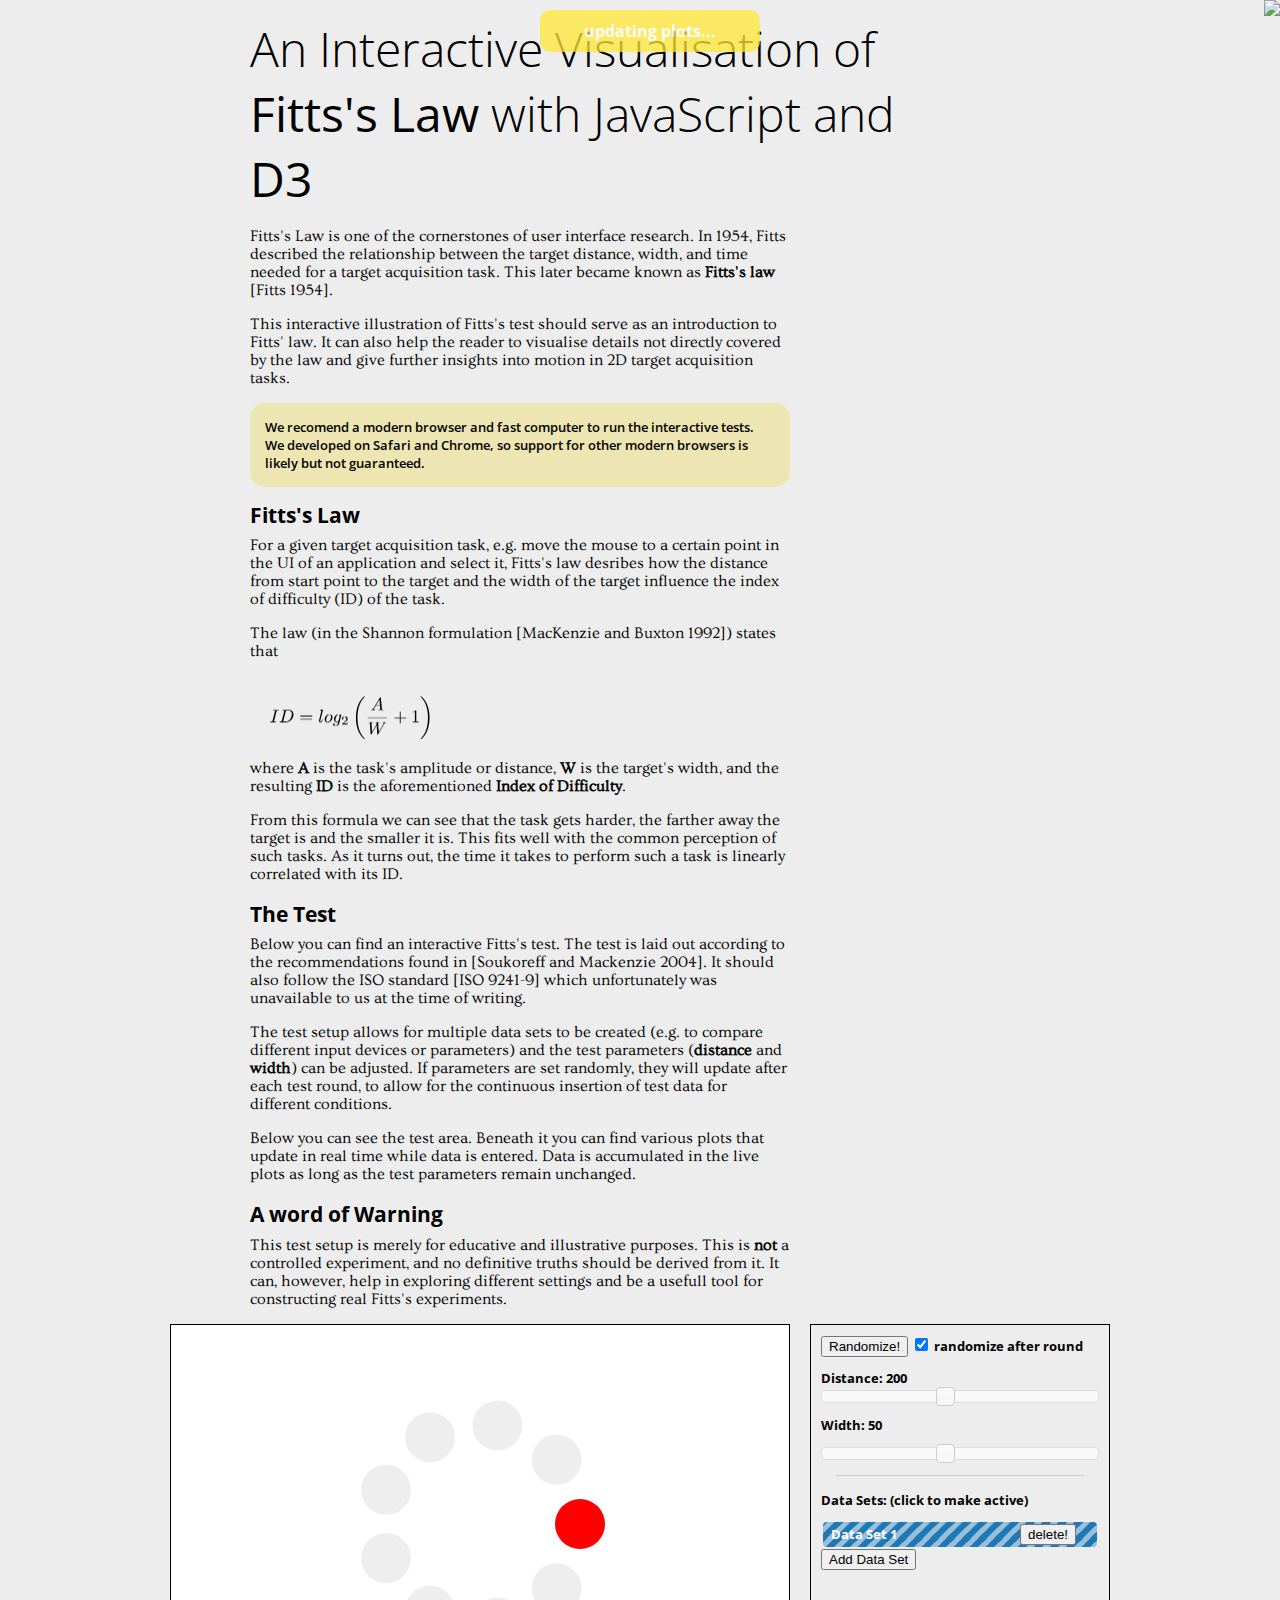
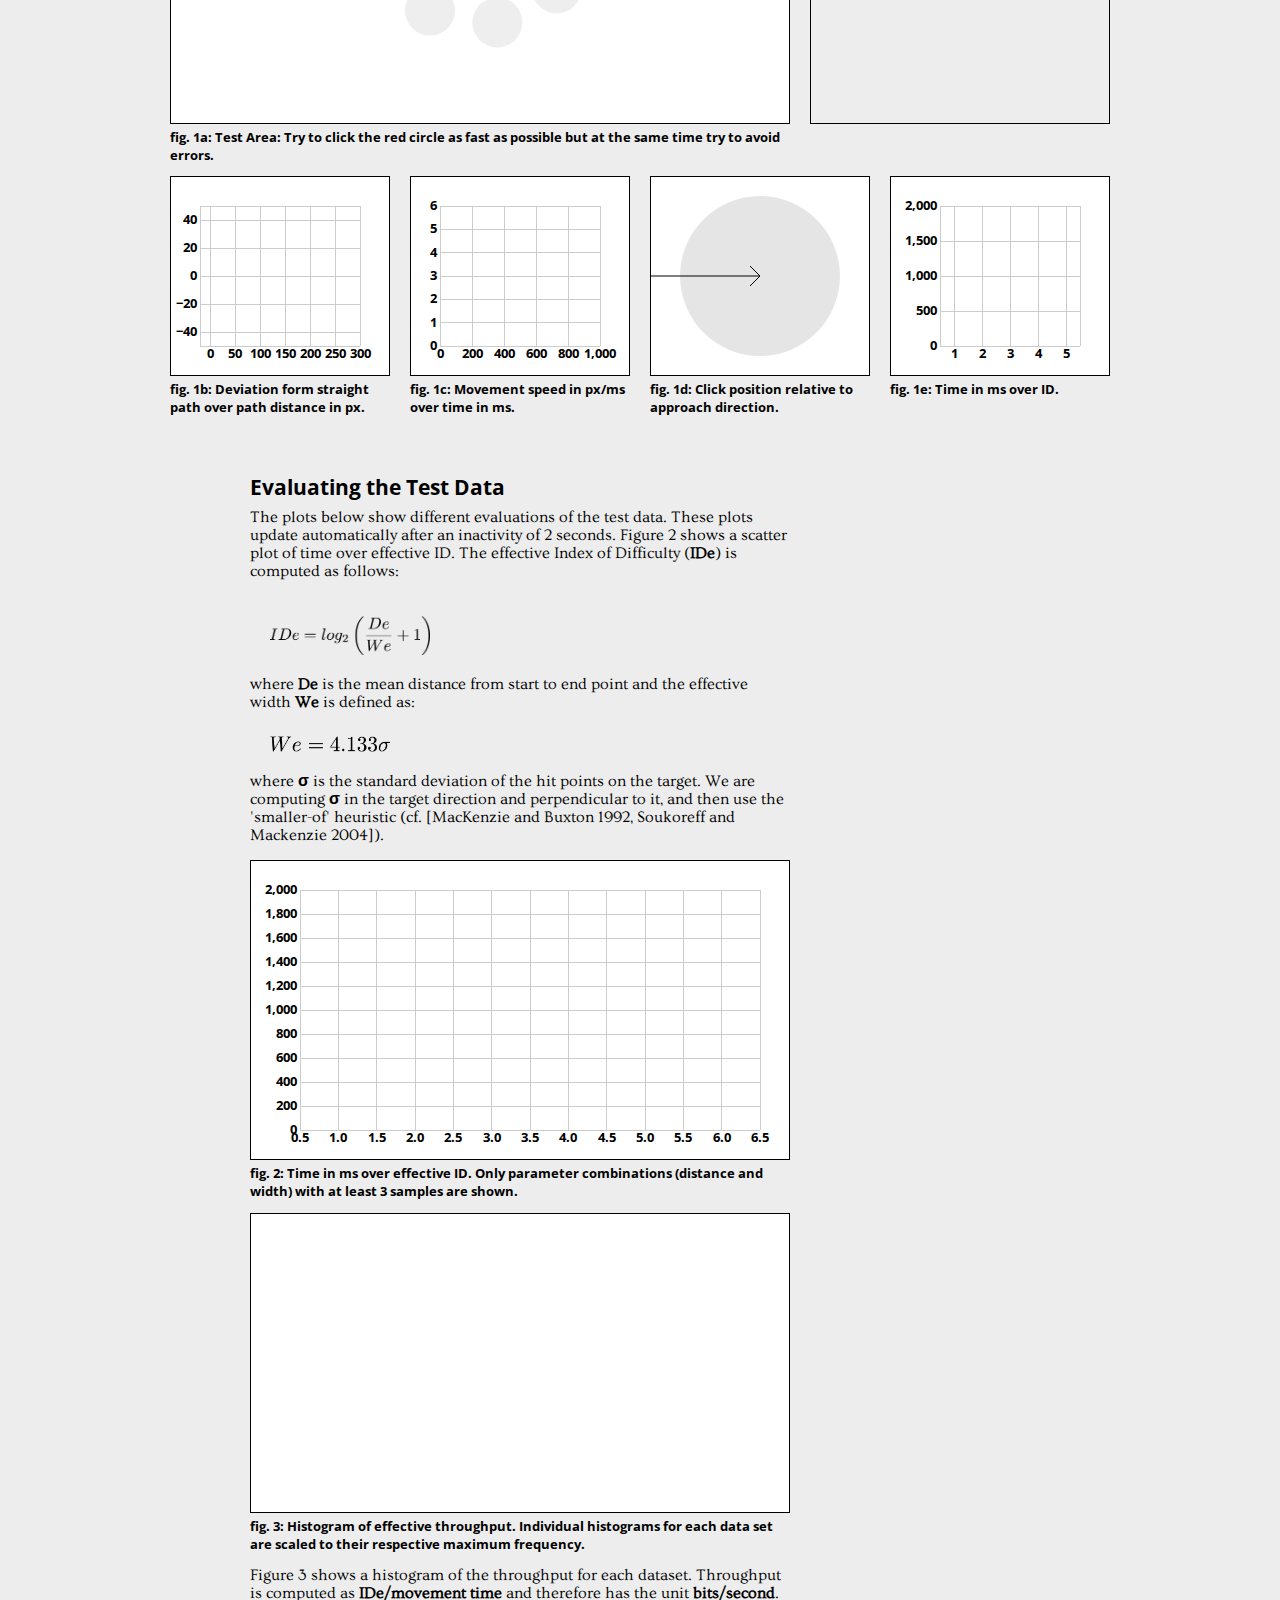
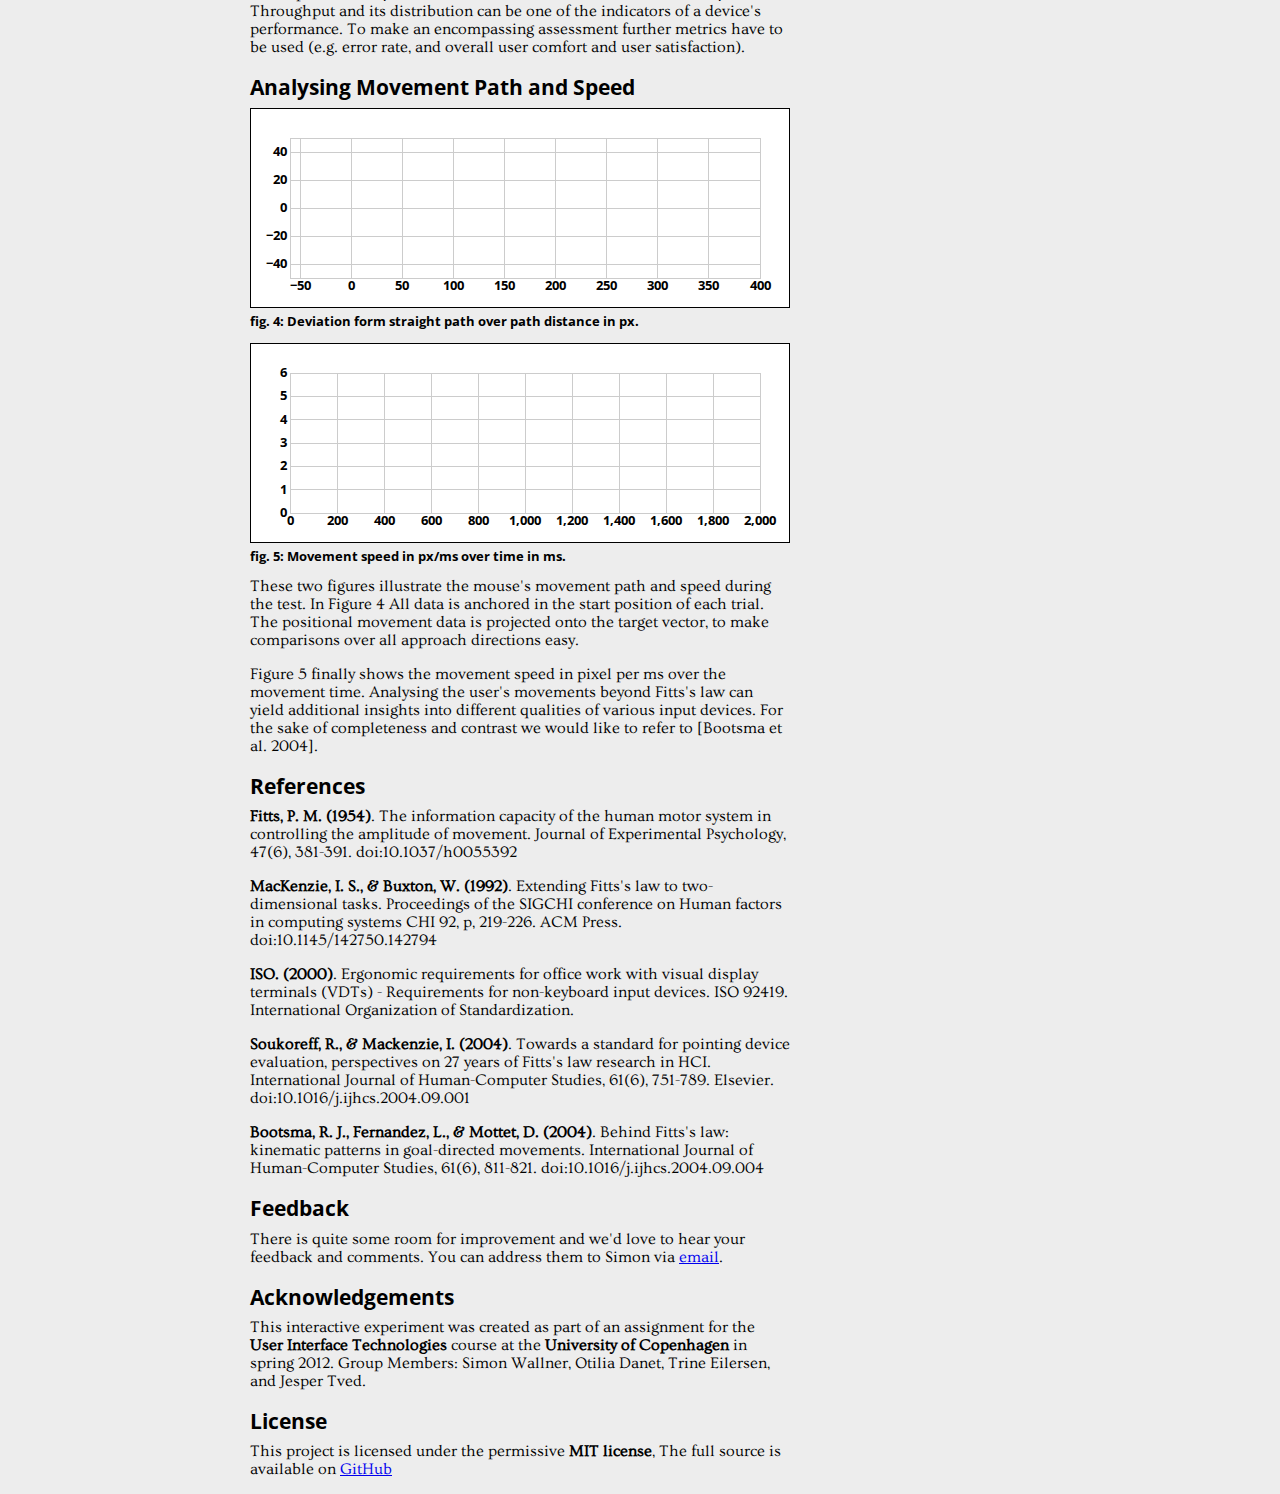
==== index.html @ 237dd8fb "initial commit" ====
<!DOCTYPE html>
<html>
	<head>
		<meta http-equiv="Content-Type" content="text/html;charset=utf-8">
		<title>Visualising Fitts's Law</title>
		<script type="text/javascript" src="d3/d3.v2.js"></script>
		<script type="text/javascript" src="d3/lib/jquery/jquery.min.js"></script>
	    <script type="text/javascript" src="d3/lib/jquery-ui/jquery-ui.min.js"></script>

		<link href='http://fonts.googleapis.com/css?family=Ovo' rel='stylesheet' type='text/css'>
		<link href='http://fonts.googleapis.com/css?family=Open+Sans:300,400,600,700' rel='stylesheet' type='text/css'>

		<link type="text/css" rel="stylesheet" href="reset.css"/>
		<link type="text/css" rel="stylesheet" href="960_12_col.css"/>
		<link type="text/css" rel="stylesheet" href="style.css"/>
	</head>
	<body>
		<!-- fork me on github -->
		<a href="https://github.com/SimonWallner/uit-fitts-law"><img style="position: absolute; top: 0; right: 0; border: 0;" src="https://s3.amazonaws.com/github/ribbons/forkme_right_red_aa0000.png" alt="Fork me on GitHub"></a>


		<div class="container_12">
			<h1 class="prefix_1 grid_9">An Interactive Visualisation of <strong>Fitts's Law</strong> with JavaScript and <strong>D3</strong></h1>
			<div class="prefix_1 grid_7">
				<p>
					Fitts's Law is one of the cornerstones of user interface research. In 1954, Fitts described the relationship between the target distance, width, and time needed for a target acquisition task. This later became known as <strong>Fitts's law</strong> [Fitts 1954].
				</p>
				<p>
					This interactive illustration of Fitts's test should serve as an introduction to Fitts' law.  It can also help the reader to visualise details not directly covered by the law and give further insights into motion in 2D target acquisition tasks.
				</p>
				<p class="note">
					We recomend a modern browser and fast computer to run the interactive tests. We developed on Safari and Chrome, so support for other modern browsers is likely but not guaranteed.
				</p>

				<h2>Fitts's Law</h2>
				<p>
					For a given target acquisition task, e.g. move the mouse to a certain point in the UI of an application and select it, Fitts's law desribes how the distance from start point to the target and the width of the target influence the index of difficulty (ID) of the task.
				</p>
				<p>
					The law (in the Shannon formulation [MacKenzie and Buxton 1992]) states that
				<div class="math">
					<img src="shannon.png" style="width: 160px" alt="Shannon Formulation of the Fitts's law" />
				</div>
					where <strong>A</strong> is the task's amplitude or distance, <strong>W</strong> is the target's width, and the resulting <strong>ID</strong> is the aforementioned <strong>Index of Difficulty</strong>.
				</p>
				<p>
					From this formula we can see that the task gets harder, the farther away the target is and the smaller it is. This fits well with the common perception of such tasks. As it turns out, the time it takes to perform such a task is linearly correlated with its ID.
				</p>

				<h2>The Test</h2>
				<p>
					Below you can find an interactive Fitts's test. The test is laid out according to the recommendations found in [Soukoreff and Mackenzie 2004]. It should also follow the ISO standard [ISO 9241-9] which unfortunately was unavailable to us at the time of writing.
				</p>
				<p>
					The test setup allows for multiple data sets to be created (e.g. to compare different input devices or parameters) and the test parameters (<strong>distance</strong> and <strong>width</strong>) can be adjusted. If parameters are set randomly, they will update after each test round, to allow for the continuous insertion of test data for different conditions.
				</p>
				<p>
					Below you can see the test area. Beneath it you can find various plots that update in real time while data is entered. Data is accumulated in the live plots as long as the test parameters remain unchanged.

				<h2>A word of Warning</h2>
				<p>
				This test setup is merely for educative and illustrative purposes. This is <strong>not</strong> a controlled experiment, and no definitive truths should be derived from it. It can, however, help in exploring different settings and be a usefull tool for constructing real Fitts's experiments.
				</p>

			</div>

			<div class="clear"></div>

			<div class="grid_8">
				<div id="test-area" class="sans"></div>
				<p class="caption">
					fig. 1a: Test Area: Try to click the red circle as fast as possible but at the same time try to avoid errors.
				</p>
			</div>
			<div class="grid_4 border sans" style="height: 378px; padding: 10px; width: 278px">
				<p>
					<button id="randomizeButton" type="button">Randomize!</button>
					<input type="checkbox" id="randomizeCheckbox" checked /> randomize after round
				</p>
				<p>
					Distance: <span id="sliderDistanceValue"></span>
					<div id="sliderDistance"></div>
				</p>

				<p>
					Width: <span id="sliderWidthValue"></span>
					<div id="sliderWidth"></div>
				</p>
				<hr />
				<p>
					Data Sets: (click to make active)
					<div id="dataSets"></div>
					<button id="addDataSetButton" type="button">Add Data Set</button>
				</p>
			</div>
			<div class="clear"></div>

			<div class="grid_3">
				 <div id="plot-positions" class="sans"></div>
				<p class="caption">
					fig. 1b: Deviation form straight path over path distance in px.
				</p>
			</div>

			<div class="grid_3">
				<div id="plot-velocities" class="sans"></div>
				<p class="caption">
					fig. 1c: Movement speed in px/ms over time in ms.
				</p>
			</div>

			<div class="grid_3 2ndRow">
				<div id="plot-hits" class="sans"></div>
				<p class="caption">
					fig. 1d: Click position relative to approach direction.
				</p>
			</div>

			<div class="grid_3">
				<div id="plot-scatter" class="sans"></div>
				<p class="caption">
					fig. 1e: Time in ms over ID.
				</p>
			</div>



			<div class="clear"></div>

			<div id="data" class="prefix_1 grid_7"></div>
			<div class="clear"></div>

			<div class="prefix_1 grid_7">




				<h2 style="margin-top: 2em;">Evaluating the Test Data</h2>
				<p>The plots below show different evaluations of the test data. These plots update automatically after an inactivity of 2 seconds. Figure 2 shows a scatter plot of time over effective ID. The effective Index of Difficulty (<strong>IDe</strong>) is computed as follows:

				<div class="math">
					<img src="IDe.png" alt="IDe = log2(De/We = + 1)" style="width: 160px;"/>
				</div>
				where <strong>De</strong> is the mean distance from start to end point and the effective width <strong>We</strong> is defined as:
				<div class="math">
					<img src="We.png" alt="We = 4.133 * sigma" style="width: 120px;" />
				</div>
				where <strong>σ</strong> is the standard deviation of the hit points on the target. We are computing <strong>σ</strong> in the target direction and perpendicular to it, and then use the 'smaller-of' heuristic (cf. [MacKenzie and Buxton 1992, Soukoreff and Mackenzie 2004]).
				</p>

				<div id="scatterEffective" class="sans"></div>
				<p class="caption">
					fig. 2: Time in ms over effective ID. Only parameter combinations (distance and width) with at least 3 samples are shown.
				</p>

				<div id="throughput" class="sans"></div>
				<p class="caption">
					fig. 3: Histogram of effective throughput. Individual histograms for each data set are scaled to their respective maximum frequency.
				</p>


				<p>
					Figure 3 shows a histogram of the throughput for each dataset. Throughput is computed as <strong>IDe/movement time</strong> and therefore has the unit <strong>bits/second</strong>. Throughput and its distribution can be one of the indicators of a device's performance. To make an encompassing assessment further metrics have to be used (e.g. error rate, and overall user comfort and user satisfaction).
				</p>


				<h2>Analysing Movement Path and Speed</h2>
				</div>

				<div class="grid_7 prefix_1">
					<div id="positionEffective" class="sans"></div>
					<p class="caption">
						fig. 4: Deviation form straight path over path distance in px.
					</p>

					<div id="speedEffective" class="sans"></div>
					<p class="caption">
						fig. 5: Movement speed in px/ms over time in ms.
					</p>
				</div>

				<div class="prefix_1 grid_7">
					<p>
						These two figures illustrate the mouse's movement path and speed during the test. In Figure 4 All data is anchored in the start position of each trial. The positional movement data is projected onto the target vector, to make comparisons over all approach directions easy.
					</p>
					<p>
						Figure 5 finally shows the movement speed in pixel per ms over the movement time. Analysing the user's movements beyond Fitts's law can yield additional insights into different qualities of various input devices. For the sake of completeness and contrast we would like to refer to [Bootsma et al. 2004].
					</p>

				<h2>References</h2>
				<p>
					<strong>Fitts, P. M. (1954)</strong>. The information capacity of the human motor system in controlling the amplitude of movement. Journal of Experimental Psychology, 47(6), 381-391. doi:10.1037/h0055392
				</p>
				<p>
					<strong>MacKenzie, I. S., & Buxton, W. (1992)</strong>. Extending Fitts's law to two-dimensional tasks. Proceedings of the SIGCHI conference on Human factors in computing systems CHI 92, p, 219-226. ACM Press. doi:10.1145/142750.142794
				</p>
				<p>
					<strong>ISO. (2000)</strong>. Ergonomic requirements for office work with visual display terminals (VDTs) - Requirements for non-keyboard input devices. ISO 92419. International Organization of Standardization.
				</p>
				<p>
					<strong>Soukoreff, R., & Mackenzie, I. (2004)</strong>. Towards a standard for pointing device evaluation, perspectives on 27 years of Fitts's law research in HCI. International Journal of Human-Computer Studies, 61(6), 751-789. Elsevier. doi:10.1016/j.ijhcs.2004.09.001
				</p>
				<p>
					<strong>Bootsma, R. J., Fernandez, L., & Mottet, D. (2004)</strong>. Behind Fitts's law: kinematic patterns in goal-directed movements. International Journal of Human-Computer Studies, 61(6), 811-821. doi:10.1016/j.ijhcs.2004.09.004
					</p>

				<h2>Feedback</h2>
				<p>
					There is quite some room for improvement and we'd love to hear your feedback and comments. You can address them to Simon via <a href="mailto:me@simonwallner.at">email</a>.
				</p>

				<h2>Acknowledgements</h2>
				<p>
					This interactive experiment was created as part of an assignment for the <strong>User Interface Technologies</strong> course at the <strong>University of Copenhagen</strong> in spring 2012. Group Members: Simon Wallner, Otilia Danet, Trine Eilersen, and Jesper Tved.
				</p>
				<h2>License</h2>
				<p>
					This project is licensed under the permissive <strong>MIT license</strong>, The full source is available on <a href="https://github.com/SimonWallner/uit-fitts-law">GitHub</a>
				</p>
			</div>

			<script type="text/javascript" src="fitts-law.js"></script>

		</div> <!-- container12 end -->
	</body>
</html>
---- 960_12_col.css ----
/*
  960 Grid System ~ Core CSS.
  Learn more ~ http://960.gs/

  Licensed under GPL and MIT.
*/

/*
  Forces backgrounds to span full width,
  even if there is horizontal scrolling.
  Increase this if your layout is wider.

  Note: IE6 works fine without this fix.
*/

body {
  min-width: 960px;
}

/* `Container
----------------------------------------------------------------------------------------------------*/

.container_12 {
  margin-left: auto;
  margin-right: auto;
  width: 960px;
}

/* `Grid >> Global
----------------------------------------------------------------------------------------------------*/

.grid_1,
.grid_2,
.grid_3,
.grid_4,
.grid_5,
.grid_6,
.grid_7,
.grid_8,
.grid_9,
.grid_10,
.grid_11,
.grid_12 {
  display: inline;
  float: left;
  margin-left: 10px;
  margin-right: 10px;
}

.push_1, .pull_1,
.push_2, .pull_2,
.push_3, .pull_3,
.push_4, .pull_4,
.push_5, .pull_5,
.push_6, .pull_6,
.push_7, .pull_7,
.push_8, .pull_8,
.push_9, .pull_9,
.push_10, .pull_10,
.push_11, .pull_11 {
  position: relative;
}

/* `Grid >> Children (Alpha ~ First, Omega ~ Last)
----------------------------------------------------------------------------------------------------*/

.alpha {
  margin-left: 0;
}

.omega {
  margin-right: 0;
}

/* `Grid >> 12 Columns
----------------------------------------------------------------------------------------------------*/

.container_12 .grid_1 {
  width: 60px;
}

.container_12 .grid_2 {
  width: 140px;
}

.container_12 .grid_3 {
  width: 220px;
}

.container_12 .grid_4 {
  width: 300px;
}

.container_12 .grid_5 {
  width: 380px;
}

.container_12 .grid_6 {
  width: 460px;
}

.container_12 .grid_7 {
  width: 540px;
}

.container_12 .grid_8 {
  width: 620px;
}

.container_12 .grid_9 {
  width: 700px;
}

.container_12 .grid_10 {
  width: 780px;
}

.container_12 .grid_11 {
  width: 860px;
}

.container_12 .grid_12 {
  width: 940px;
}

/* `Prefix Extra Space >> 12 Columns
----------------------------------------------------------------------------------------------------*/

.container_12 .prefix_1 {
  padding-left: 80px;
}

.container_12 .prefix_2 {
  padding-left: 160px;
}

.container_12 .prefix_3 {
  padding-left: 240px;
}

.container_12 .prefix_4 {
  padding-left: 320px;
}

.container_12 .prefix_5 {
  padding-left: 400px;
}

.container_12 .prefix_6 {
  padding-left: 480px;
}

.container_12 .prefix_7 {
  padding-left: 560px;
}

.container_12 .prefix_8 {
  padding-left: 640px;
}

.container_12 .prefix_9 {
  padding-left: 720px;
}

.container_12 .prefix_10 {
  padding-left: 800px;
}

.container_12 .prefix_11 {
  padding-left: 880px;
}

/* `Suffix Extra Space >> 12 Columns
----------------------------------------------------------------------------------------------------*/

.container_12 .suffix_1 {
  padding-right: 80px;
}

.container_12 .suffix_2 {
  padding-right: 160px;
}

.container_12 .suffix_3 {
  padding-right: 240px;
}

.container_12 .suffix_4 {
  padding-right: 320px;
}

.container_12 .suffix_5 {
  padding-right: 400px;
}

.container_12 .suffix_6 {
  padding-right: 480px;
}

.container_12 .suffix_7 {
  padding-right: 560px;
}

.container_12 .suffix_8 {
  padding-right: 640px;
}

.container_12 .suffix_9 {
  padding-right: 720px;
}

.container_12 .suffix_10 {
  padding-right: 800px;
}

.container_12 .suffix_11 {
  padding-right: 880px;
}

/* `Push Space >> 12 Columns
----------------------------------------------------------------------------------------------------*/

.container_12 .push_1 {
  left: 80px;
}

.container_12 .push_2 {
  left: 160px;
}

.container_12 .push_3 {
  left: 240px;
}

.container_12 .push_4 {
  left: 320px;
}

.container_12 .push_5 {
  left: 400px;
}

.container_12 .push_6 {
  left: 480px;
}

.container_12 .push_7 {
  left: 560px;
}

.container_12 .push_8 {
  left: 640px;
}

.container_12 .push_9 {
  left: 720px;
}

.container_12 .push_10 {
  left: 800px;
}

.container_12 .push_11 {
  left: 880px;
}

/* `Pull Space >> 12 Columns
----------------------------------------------------------------------------------------------------*/

.container_12 .pull_1 {
  left: -80px;
}

.container_12 .pull_2 {
  left: -160px;
}

.container_12 .pull_3 {
  left: -240px;
}

.container_12 .pull_4 {
  left: -320px;
}

.container_12 .pull_5 {
  left: -400px;
}

.container_12 .pull_6 {
  left: -480px;
}

.container_12 .pull_7 {
  left: -560px;
}

.container_12 .pull_8 {
  left: -640px;
}

.container_12 .pull_9 {
  left: -720px;
}

.container_12 .pull_10 {
  left: -800px;
}

.container_12 .pull_11 {
  left: -880px;
}

/* `Clear Floated Elements
----------------------------------------------------------------------------------------------------*/

/* http://sonspring.com/journal/clearing-floats */

.clear {
  clear: both;
  display: block;
  overflow: hidden;
  visibility: hidden;
  width: 0;
  height: 0;
}

/* http://www.yuiblog.com/blog/2010/09/27/clearfix-reloaded-overflowhidden-demystified */

.clearfix:before,
.clearfix:after,
.container_12:before,
.container_12:after {
  content: '.';
  display: block;
  overflow: hidden;
  visibility: hidden;
  font-size: 0;
  line-height: 0;
  width: 0;
  height: 0;
}

.clearfix:after,
.container_12:after {
  clear: both;
}

/*
  The following zoom:1 rule is specifically for IE6 + IE7.
  Move to separate stylesheet if invalid CSS is a problem.
*/

.clearfix,
.container_12 {
  zoom: 1;
}
---- style.css ----
@import url("d3/lib/jquery-ui/jquery-ui.css");

body {
	background-color: #ededed;
	font-size: 16px;
	font-family: 'Ovo', helvetica, sans-serif;
	font-weight: 400;
}

h1 {
	display: block;
	font-size: 3em;
	font-family: 'Open Sans';
	font-weight: 300;
	margin-bottom: 0.3333333em;
	margin-top: 0.333333em;
}

h2 {
	display: block;
	font-size: 1.3333333em;
	font-family: 'Open Sans';
	font-weight: 700;
	margin-bottom: 0.3333333em;
	margin-top: 0.5em;
}

p {
	margin-bottom: 1em;
}

h1 strong {
	font-weight: 400;
}

strong {
/*	font-family: 'Open Sans';*/
	font-weight: 600;
/*	font-size: 0.91em;*/
}
.sans {
	font-family: 'Open Sans';
	font-weight: 700;
	font-size: 0.8em;
}

div.2ndRow {
	margin-top: 20px;
}

p.caption {
	font-family: 'Open Sans';
	font-weight: 700;
	font-size: 0.8em;
}

p.note {
	font-family: 'Open Sans';
	font-weight: 600;
	background-color: #EDE6B2;
	border-radius: 15px;
	font-size: 0.8em;
	padding: 15px;
}

.border {
	border: solid black 1px;
}

hr {
	height: 1px;
	background-color: #ccc;
	margin: 15px;
}

#dataSets .active {
	color: #fff;
	background-image: url('tile16.png');
}

#dataSets div {
	border-radius: 4px;
	margin: 2px;
	padding: 2px 8px 2px 8px;
}
#dataSets button {
	margin-left: 120px;
}

#sliderRadius, #sliderDistance {
	margin-top: -10px;
}

div.msg {
	width: 200px;
/*	height: 40px;*/
	position: fixed;
	top: 10px;
	left:50%;
	margin-left: -100px;
	background-color: #FFE736;
	border-radius: 10px;
	padding: 10px;
	color: #fff;
	text-align: center;
	vertical-align: center;
	font-family: 'Open Sans';
	font-weight: 700;
}

div.math {
	padding: 20px;
}




/*SVG styles*/

line {
	stroke: black;
/*	shape-rendering: crispEdges;*/
}

.back {
	fill: #fff;
	stroke: #000;
	stroke-width: 2px;
  	shape-rendering: crispEdges;
}

#plot-scatter circle {
	fill: red;
	opacity: 0.5;
}

.axis path, .axis line {
  fill: none;
  stroke: #ccc;
  shape-rendering: crispEdges;
}

path {
  fill: none;
  stroke: #000;
}



circle.iso {
	fill: #ddd;
	opacity: 0.5;
}
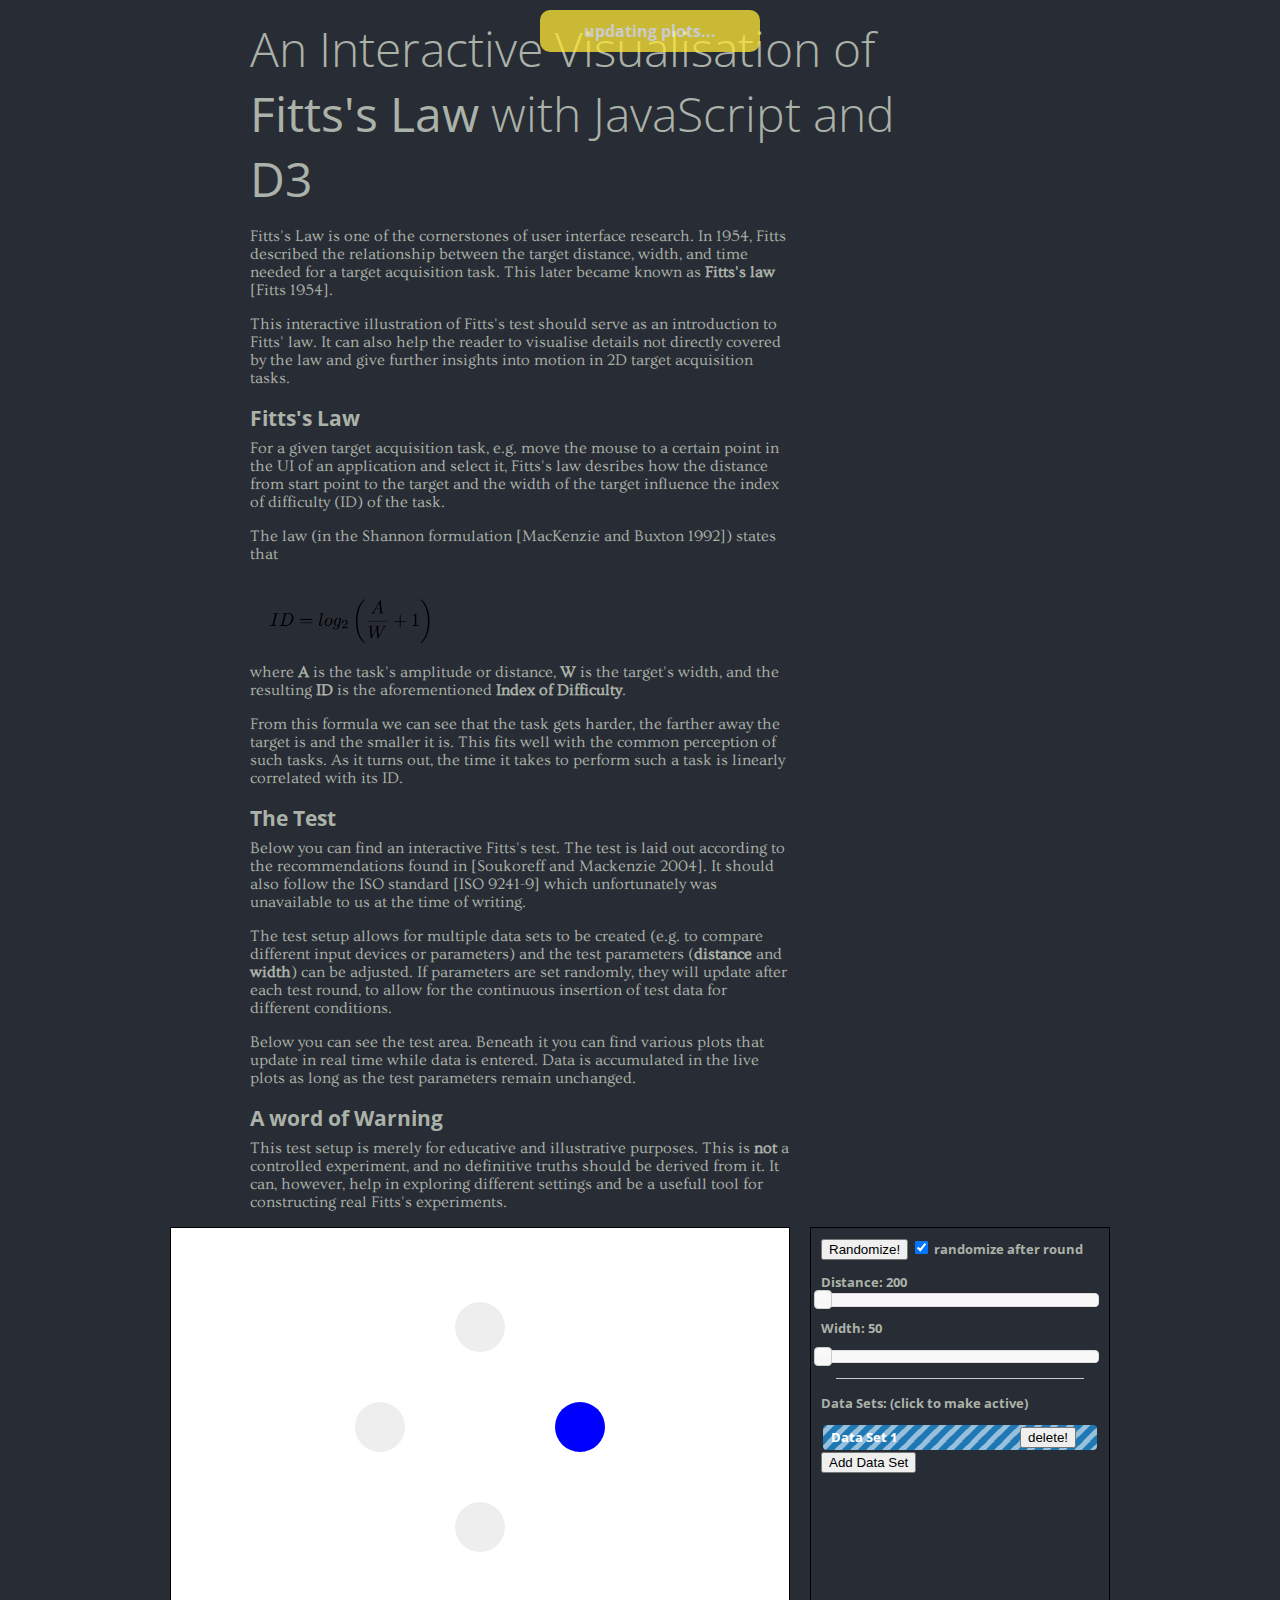
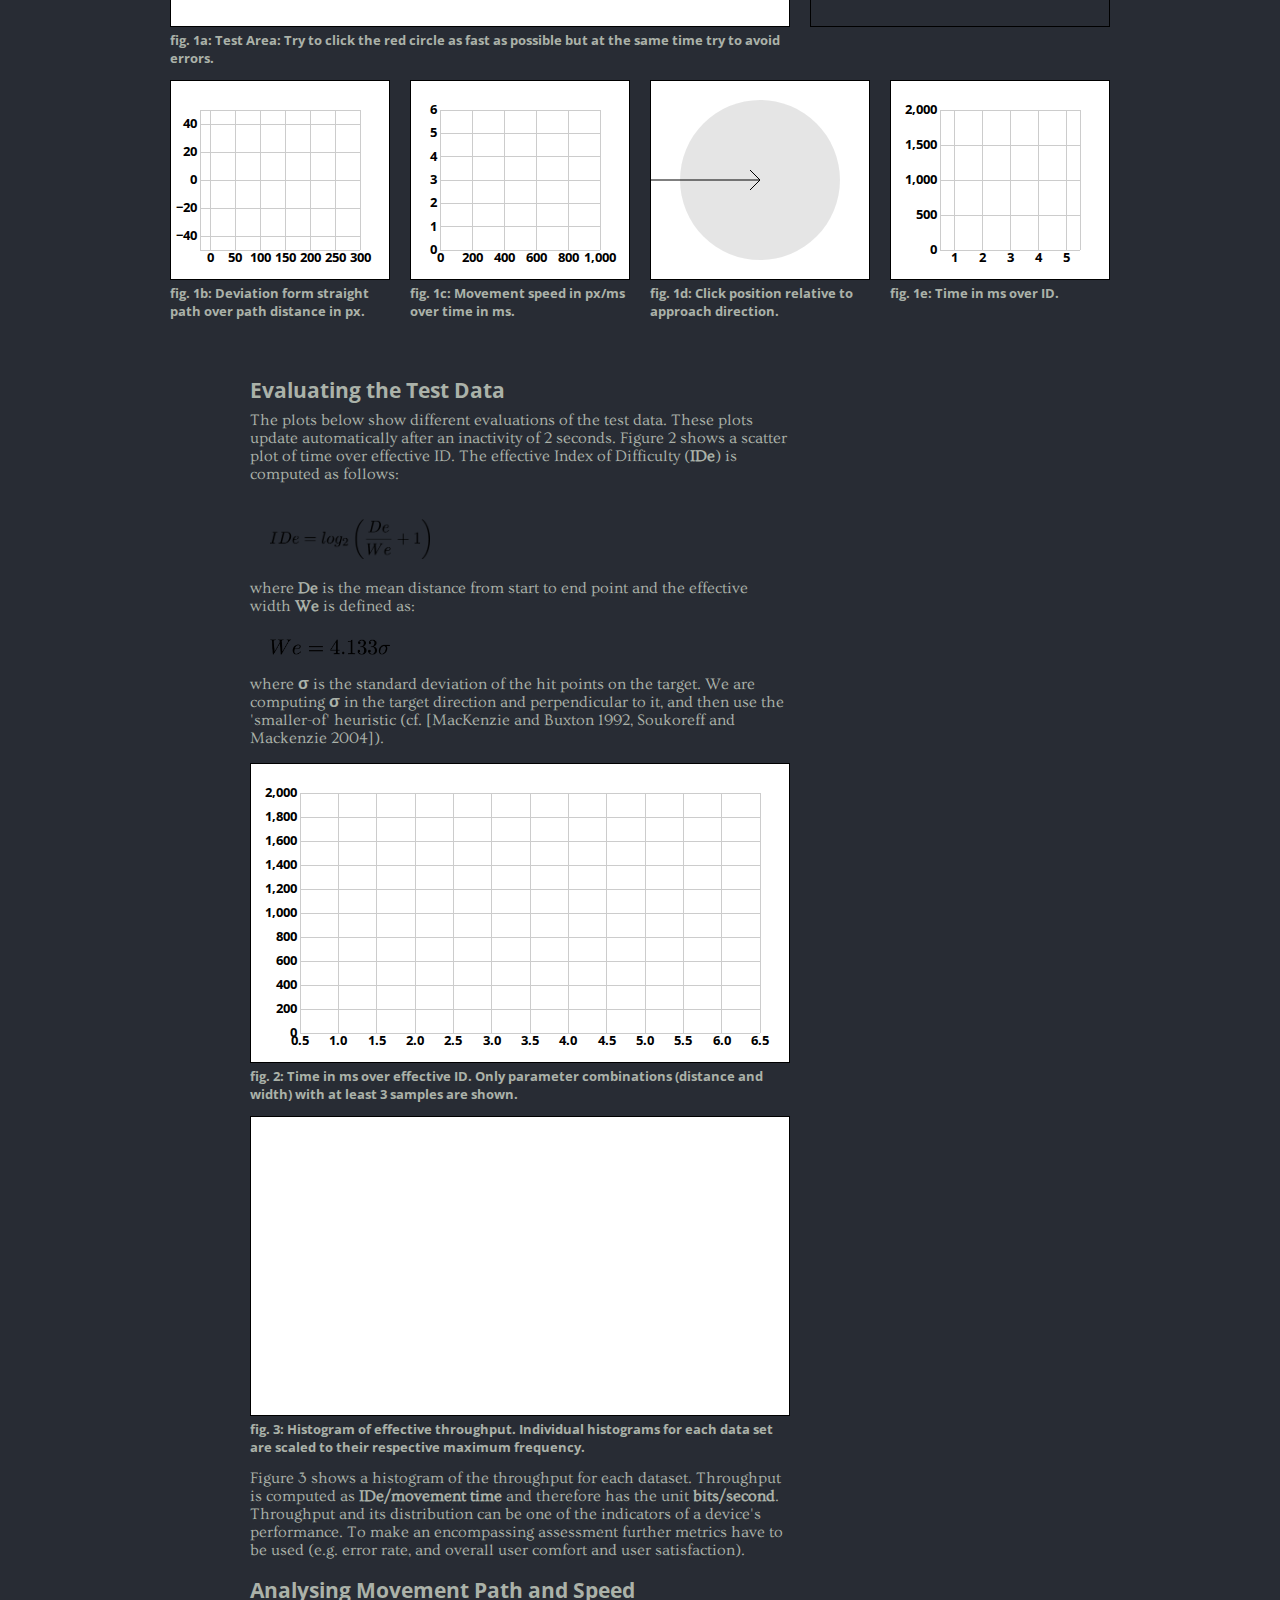
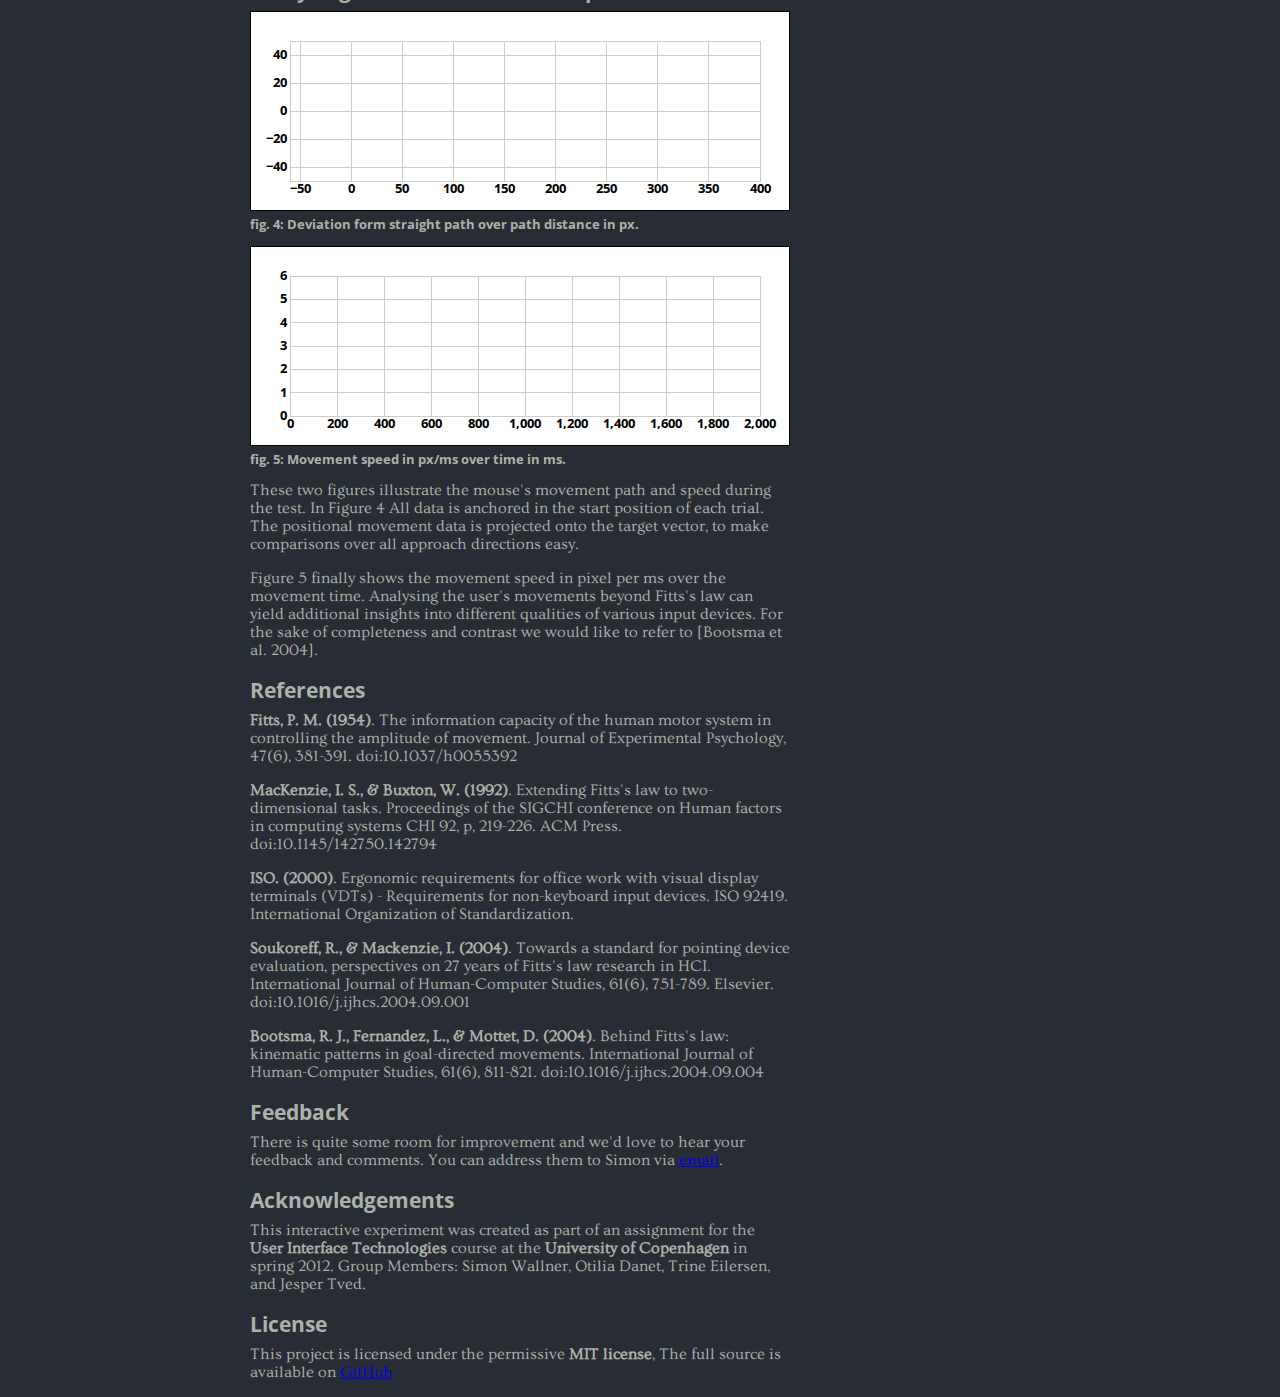
==== commit 874b6394: "changes to isoLimits and generateTarget" ====
--- a/index.html
+++ b/index.html
@@ -15,9 +15,9 @@
 		<link type="text/css" rel="stylesheet" href="style.css"/>
 	</head>
 	<body>
-		<!-- fork me on github -->
+		<!-- fork me on github
 		<a href="https://github.com/SimonWallner/uit-fitts-law"><img style="position: absolute; top: 0; right: 0; border: 0;" src="https://s3.amazonaws.com/github/ribbons/forkme_right_red_aa0000.png" alt="Fork me on GitHub"></a>
-
+		-->
 
 		<div class="container_12">
 			<h1 class="prefix_1 grid_9">An Interactive Visualisation of <strong>Fitts's Law</strong> with JavaScript and <strong>D3</strong></h1>
@@ -28,9 +28,9 @@
 				<p>
 					This interactive illustration of Fitts's test should serve as an introduction to Fitts' law.  It can also help the reader to visualise details not directly covered by the law and give further insights into motion in 2D target acquisition tasks.
 				</p>
-				<p class="note">
+				<!-- <p class="note">
 					We recomend a modern browser and fast computer to run the interactive tests. We developed on Safari and Chrome, so support for other modern browsers is likely but not guaranteed.
-				</p>
+				</p> -->
 
 				<h2>Fitts's Law</h2>
 				<p>
--- a/style.css
+++ b/style.css
@@ -1,10 +1,11 @@
 @import url("d3/lib/jquery-ui/jquery-ui.css");
 
 body {
-	background-color: #ededed;
+	background-color: #282C34;
 	font-size: 16px;
 	font-family: 'Ovo', helvetica, sans-serif;
 	font-weight: 400;
+	color: #ABB2A9;
 }
 
 h1 {
@@ -150,4 +151,4 @@
 circle.iso {
 	fill: #ddd;
 	opacity: 0.5;
-}+}
